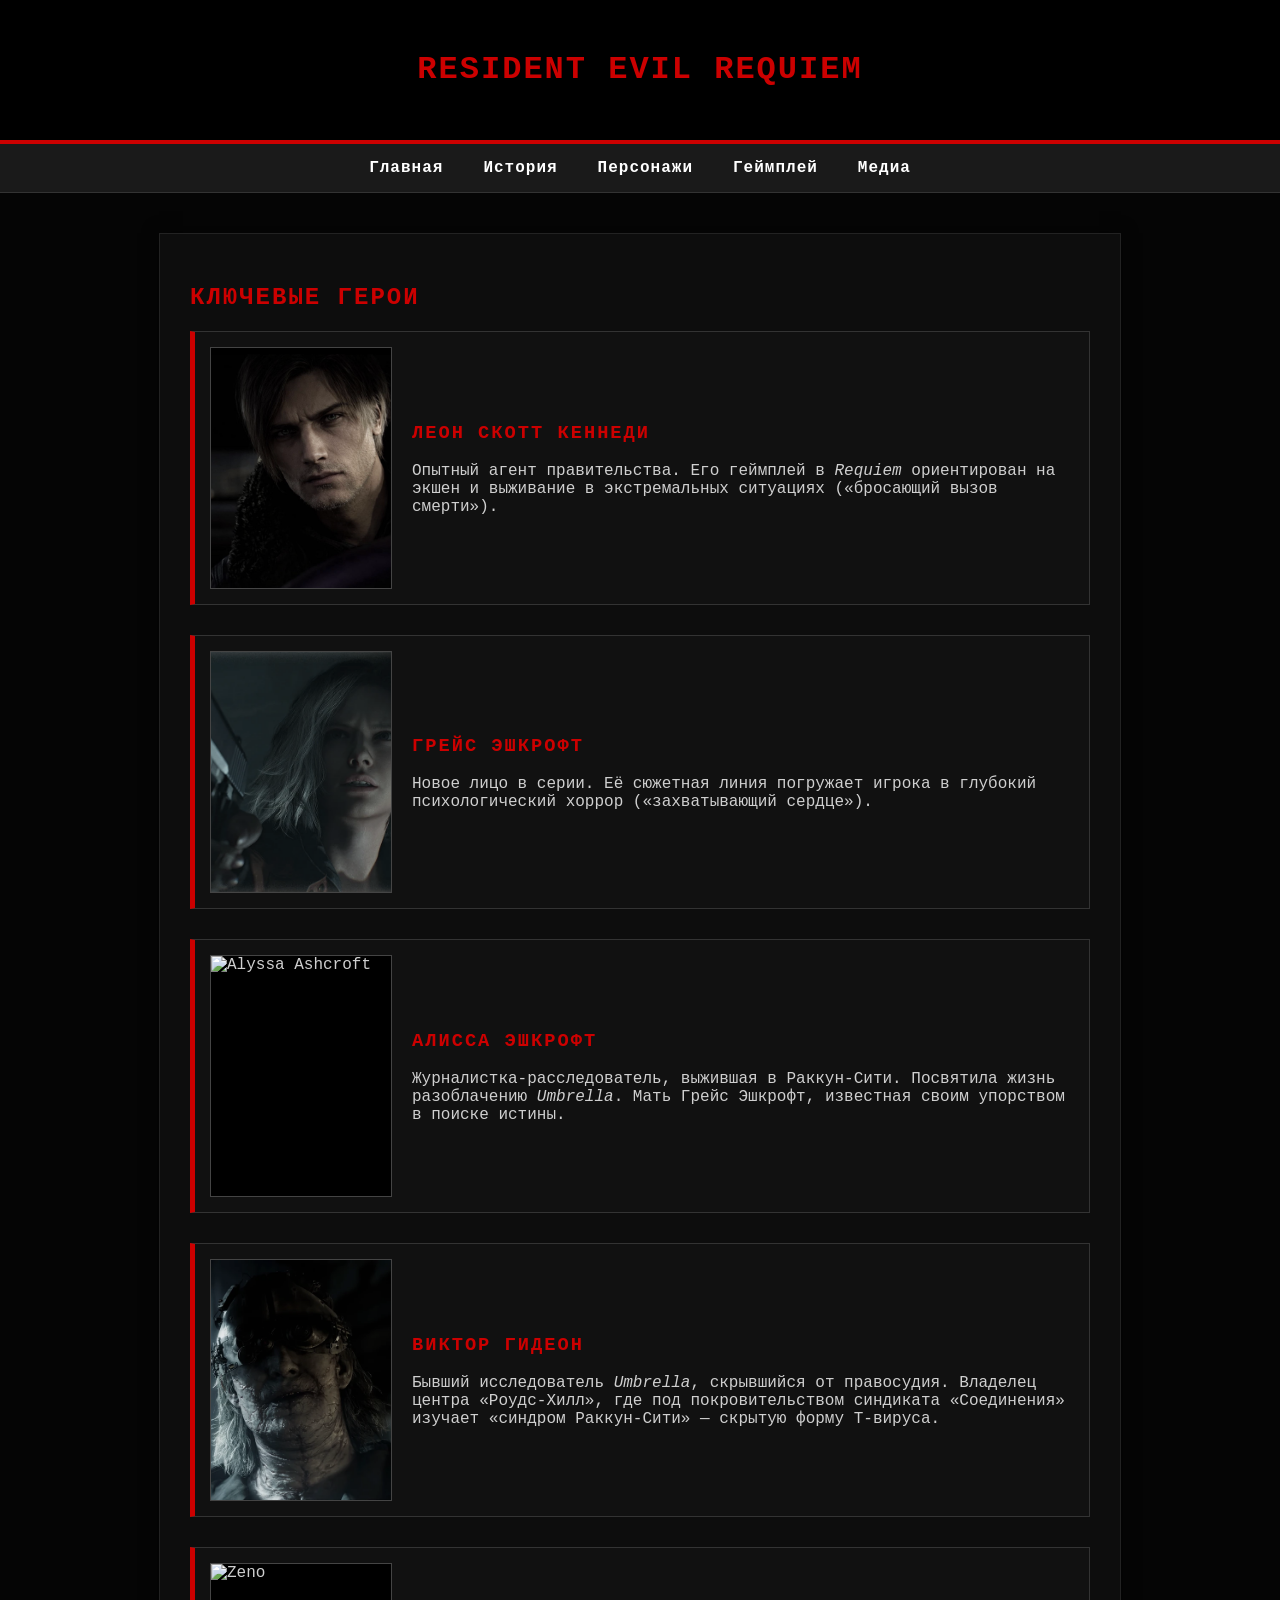
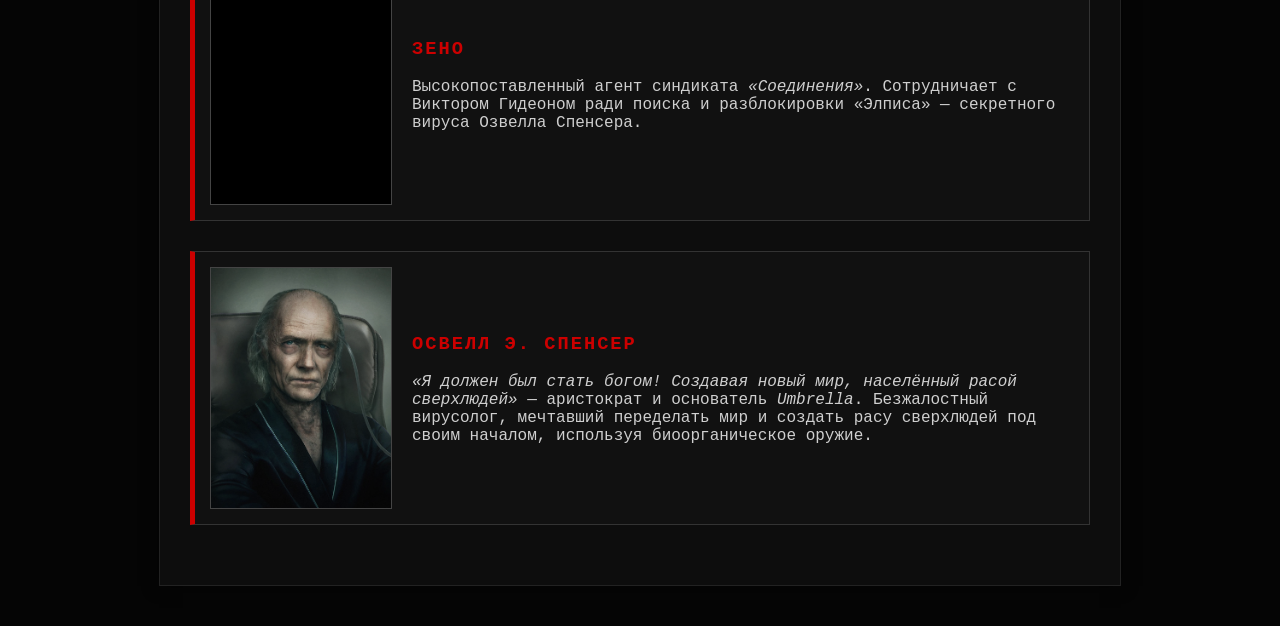
==== characters.html @ 198a7530 "Add files via upload" ====
<!DOCTYPE html>
<html lang="ru">
<head>
    <meta charset="UTF-8">
    <title>Персонажи - RE Requiem</title>
    <link rel="stylesheet" href="style.css">
</head>
<body>
    <header>
        <h1>Resident Evil Requiem</h1>
    </header>
    
    <nav>
        <a href="index.html">Главная</a>
        <a href="story.html">История</a>
        <a href="characters.html">Персонажи</a>
        <a href="gameplay.html">Геймплей</a>
        <a href="media.html">Медиа</a>
    </nav>
    <div class="container">
        <h2>Ключевые герои</h2>
    <!-- Карточка Леона -->
        <div class="char-card">
            <div class="char-photo">
            <img src="Leon1.jpg" alt="Leon S. Kennedy">
        </div>
        <div class="char-info">
            <h3>Леон Скотт Кеннеди</h3>
            <p>Опытный агент правительства. Его геймплей в <em>Requiem</em> ориентирован на экшен и выживание в экстремальных ситуациях («бросающий вызов смерти»).</p>
        </div>
    </div>

    <!-- Карточка Грейс -->
    <div class="char-card">
        <div class="char-photo">
            <img src="Grace.jpg" alt="Grace Ashcroft">
        </div>
        <div class="char-info">
            <h3>Грейс Эшкрофт</h3>
            <p>Новое лицо в серии. Её сюжетная линия погружает игрока в глубокий психологический хоррор («захватывающий сердце»).</p>
        </div>
    </div>

    <!-- Карточка Алиссы Эшкрофт -->
<div class="char-card">
    <div class="char-photo">
        <img src="Alyssa.jpg" alt="Alyssa Ashcroft">
    </div>
    <div class="char-info">
        <h3>Алисса Эшкрофт</h3>
        <p>Журналистка-расследователь, выжившая в Раккун-Сити. Посвятила жизнь разоблачению <em>Umbrella</em>. Мать Грейс Эшкрофт, известная своим упорством в поиске истины.</p>
    </div>
</div>

    <!-- Карточка Виктора Гидеона  -->
        <div class="char-card">
            <div class="char-photo">
            <img src="Gideon.jpg" alt="Victor Gideon">
        </div>
        <div class="char-info">
            <h3>Виктор Гидеон</h3>
            <p>Бывший исследователь <em>Umbrella</em>, скрывшийся от правосудия. Владелец центра «Роудс-Хилл», где под покровительством синдиката «Соединения» изучает «синдром Раккун-Сити» — скрытую форму Т-вируса.</p>
        </div>
    </div>

    <!-- Карточка Зено  -->
        <div class="char-card">
            <div class="char-photo">
            <img src="Zeno.jpg" alt="Zeno">
        </div>
        <div class="char-info">
            <h3>Зено</h3>
            <p>Высокопоставленный агент синдиката <em>«Соединения»</em>. Сотрудничает с Виктором Гидеоном ради поиска и разблокировки «Элписа» — секретного вируса Озвелла Спенсера.</p>
        </div>
    </div>

    <!-- Карточка Освелла Э. Спенсера  -->
        <div class="char-card">
            <div class="char-photo">
            <img src="Oswell.jpg" alt="Oswell E. Spencer">
        </div>
        <div class="char-info">
            <h3>Освелл Э. Спенсер</h3>
            <p><em>«Я должен был стать богом! Создавая новый мир, населённый расой сверхлюдей»</em> — аристократ и основатель <em>Umbrella</em>. Безжалостный вирусолог, мечтавший переделать мир и создать расу сверхлюдей под своим началом, используя биоорганическое оружие.</p>
        </div>
    </div>

</div>
</body>
</html>
---- style.css ----
body {
    background-color: #050505;
    color: #cfcfcf;
    font-family: 'Courier New', Courier, monospace; /* Более "технический" шрифт */
    margin: 0;
}

header {
    background: #000;
    padding: 30px;
    text-align: center;
    border-bottom: 4px solid #cc0000;
    box-shadow: 0 0 20px rgba(204, 0, 0, 0.4);
}

nav {
    background: #1a1a1a;
    display: flex;
    justify-content: center;
    padding: 15px;
    border-bottom: 1px solid #333;
}

nav a {
    color: #fff;
    text-decoration: none;
    margin: 0 20px;
    font-weight: bold;
    letter-spacing: 1px;
}

nav a:hover {
    color: #cc0000;
    text-shadow: 0 0 5px #ff0000;
}

.container {
    max-width: 900px;
    margin: 40px auto;
    padding: 30px;
    background: #0d0d0d;
    border: 1px solid #222;
    box-shadow: 0 0 15px rgba(0,0,0,0.5);
}

h1, h2, h3 {
    color: #cc0000;
    text-transform: uppercase;
    letter-spacing: 2px;
}

/* Стили для формы */
.contact-form {
    display: flex;
    flex-direction: column;
    gap: 15px;
    margin-top: 30px;
    padding: 20px;
    background: #151515;
    border: 1px solid #333;
}

input, textarea {
    background: #000;
    border: 1px solid #cc0000;
    color: #fff;
    padding: 10px;
    font-family: inherit;
}

button {
    background: #cc0000;
    color: #fff;
    border: none;
    padding: 12px;
    cursor: pointer;
    font-weight: bold;
    text-transform: uppercase;
}

button:hover {
    background: #ff0000;
}

.media-grid {
    display: grid; 
    grid-template-columns: 1fr 1fr; /* Две колонки */
    gap: 20px; 
    margin-top: 20px;
}

.screenshot-container {
    width: 100%;
    height: 250px; /* Фиксированная высота рамки */
    border: 2px solid #333;
    overflow: hidden; /* Чтобы картинка не вылезала за края */
    background: #111;
}

.screenshot-container img {
    width: 100%;
    height: 100%;
    object-fit: cover; /* Ключевое свойство: заполняет рамку без искажений */
    transition: transform 0.3s ease; /* Эффект при наведении */
}

.screenshot-container img:hover {
    transform: scale(1.05); /* Легкое увеличение при наведении */
    border-color: #cc0000;
}

/* Контейнер для карточки персонажа */
.char-card {
    display: flex; /* Располагаем фото и текст в ряд */
    gap: 20px;
    background: #111;
    border: 1px solid #333;
    border-left: 5px solid #cc0000; /* Фирменная полоса Umbrella */
    margin-bottom: 30px;
    padding: 15px;
    align-items: center;
}

/* Рамка для фото персонажа */
.char-photo {
    width: 180px;  /* Фиксированная ширина */
    height: 240px; /* Фиксированная высота (портретный формат) */
    flex-shrink: 0; /* Чтобы рамка не сжималась */
    border: 1px solid #444;
    overflow: hidden;
    background: #000;
}

/* Само изображение персонажа */
.char-photo img {
    width: 100%;
    height: 100%;
    object-fit: cover; /* Заполняет рамку без искажений */
    filter: grayscale(30%); /* Легкий эффект мрачности */
    transition: 0.3s;
}

.char-photo img:hover {
    filter: grayscale(0%);
    transform: scale(1.02);
}

.char-info {
    flex-grow: 1;
}

/* Создает сетку с промежутком */
.media-grid {
    display: grid;
    grid-template-columns: 1fr 1fr; /* Две колонки одинаковой ширины */
    gap: 20px; /* Расстояние между изображениями */
    margin-top: 20px;
}

/* Сама рамка скриншота */
.screenshot-container {
    width: 100%;
    height: 250px; /* Высота рамки */
    border: 2px solid #333;
    overflow: hidden;
    background: #000;
}

.screenshot-container img {
    width: 100%;
    height: 100%;
    object-fit: cover; /* Картинка заполняет рамку без искажений */
    cursor: pointer;
    transition: 0.3s;
}

.screenshot-container img:hover {
    transform: scale(1.05);
    border-color: #cc0000;
}

.local-video-wrapper {
    margin-top: 20px;
    border: 2px solid #cc0000;
    background: #000;
    line-height: 0; /* Убирает лишний отступ снизу */
    box-shadow: 0 0 20px rgba(204, 0, 0, 0.2);
}

.local-video-wrapper video {
    width: 100%;    /* Видео растянется по ширине контейнера */
    height: auto;   /* Пропорции сохранятся автоматически */
    outline: none;
}

/* Стилизация полосы управления в некоторых браузерах */
video::-webkit-media-controls-panel {
    background-color: rgba(20, 20, 20, 0.9);
}
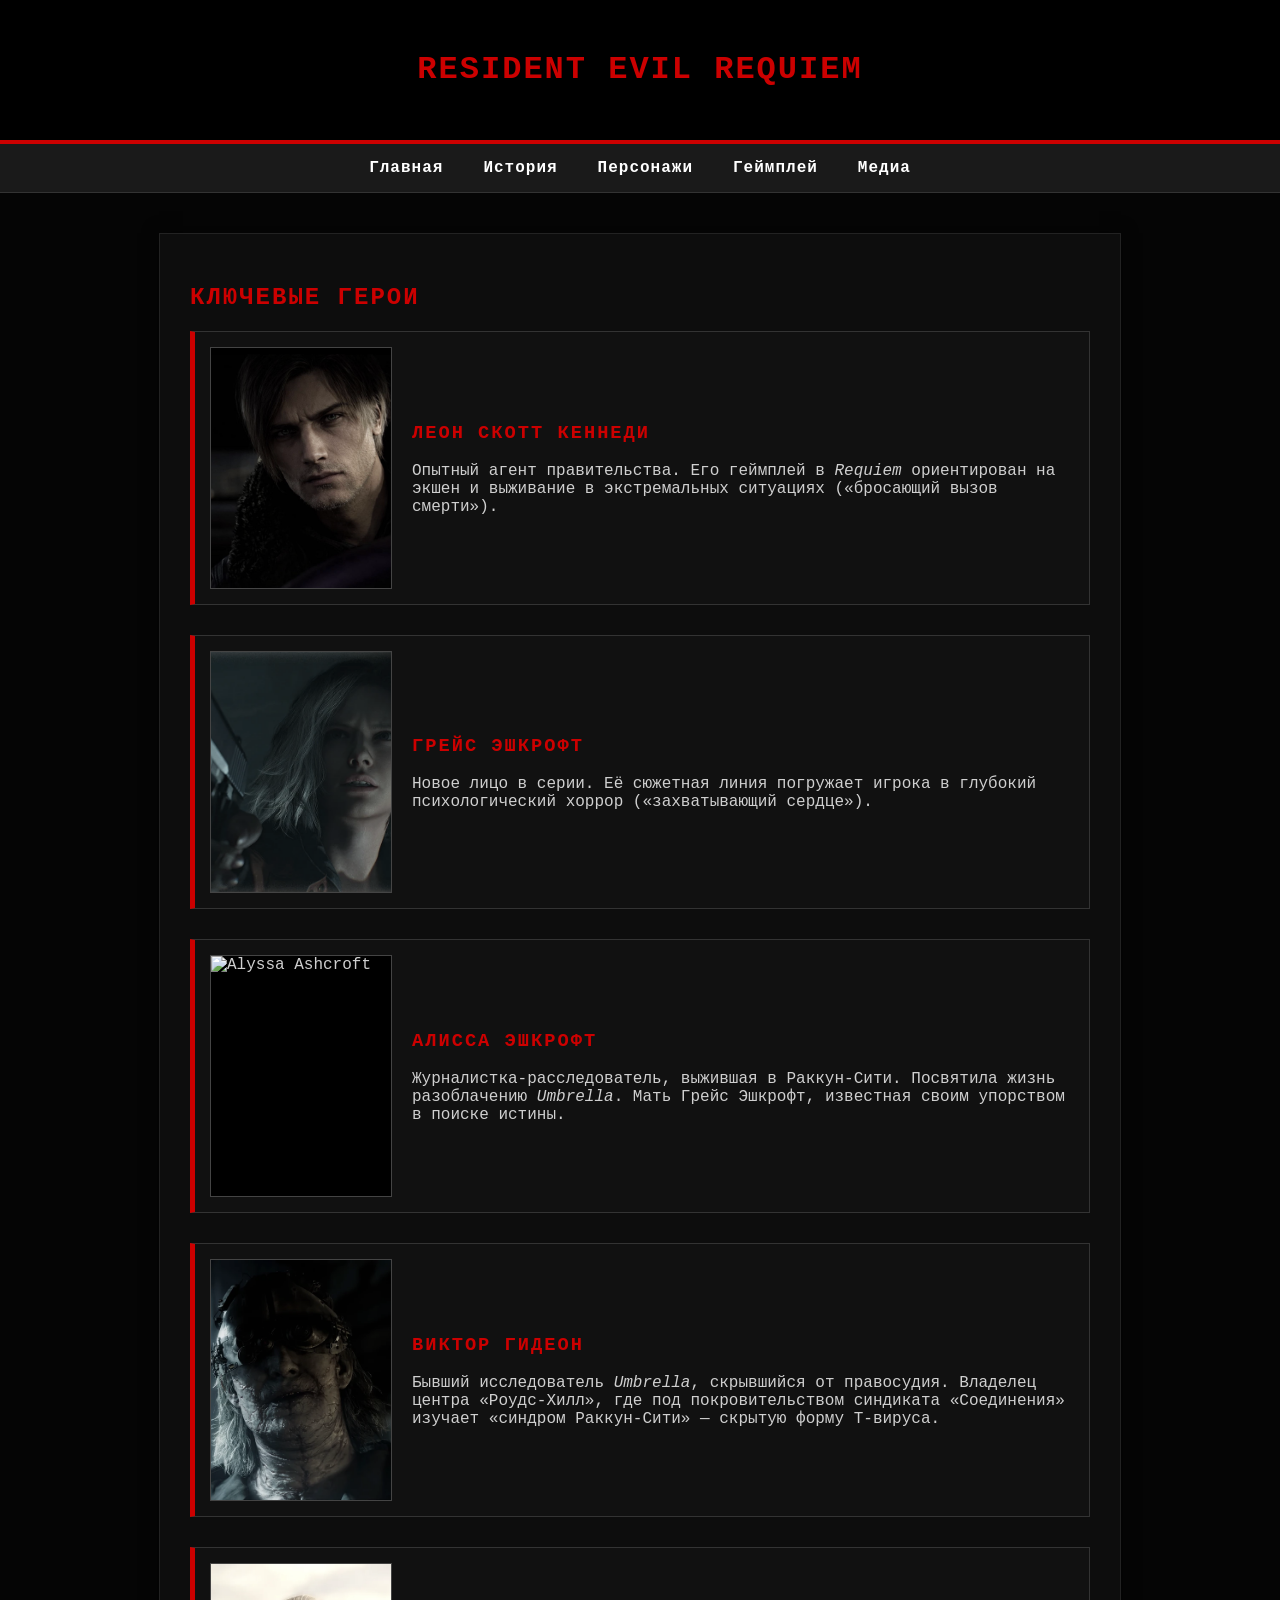
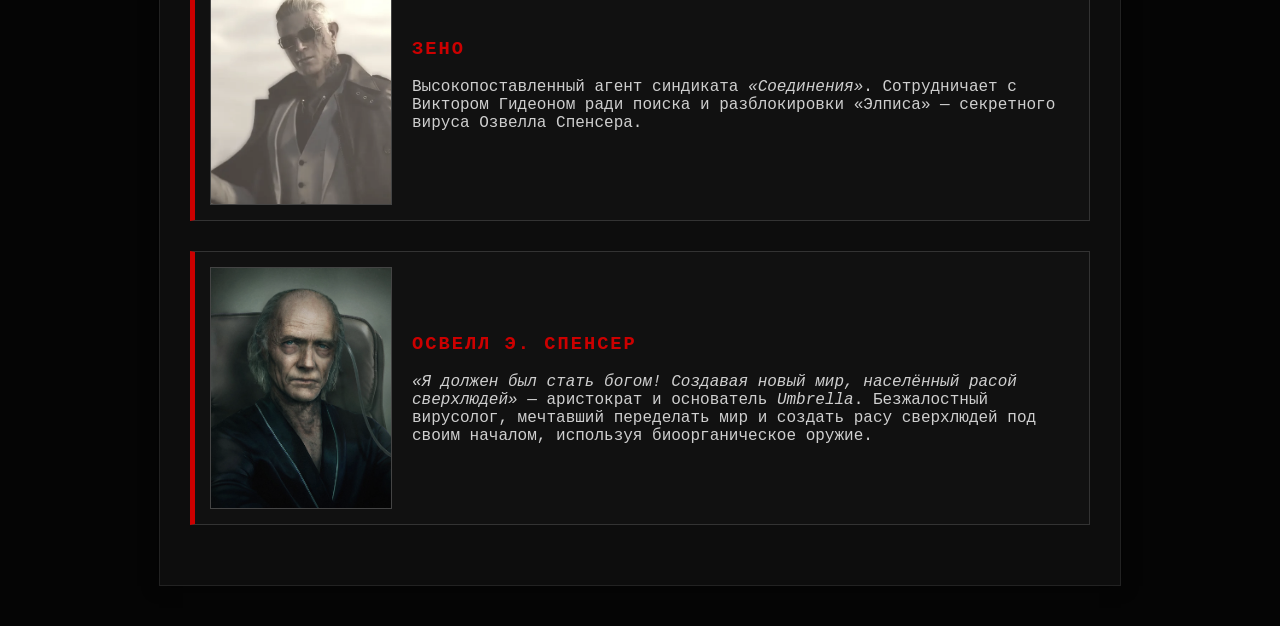
==== commit 4da247e9: "Add files via upload" ====
--- a/characters.html
+++ b/characters.html
@@ -66,7 +66,7 @@
     <!-- Карточка Зено  -->
         <div class="char-card">
             <div class="char-photo">
-            <img src="Zeno.jpg" alt="Zeno">
+            <img src="Zeno2.jpg" alt="Zeno">
         </div>
         <div class="char-info">
             <h3>Зено</h3>
